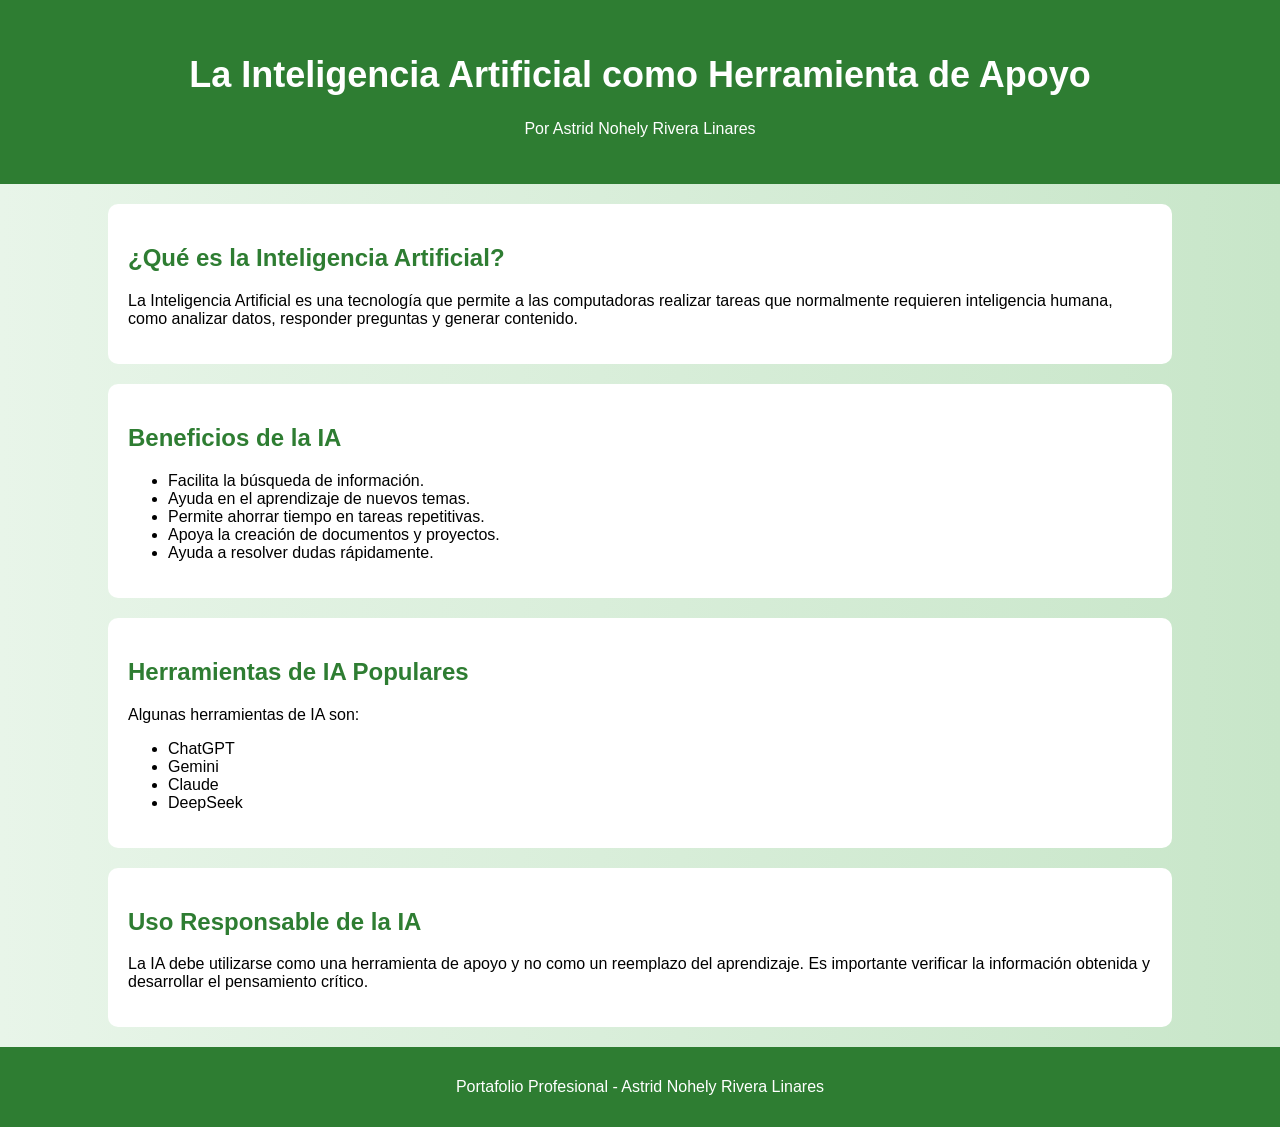
==== IA.html @ 88887b93 "primera version de mi portafolio" ====
<!DOCTYPE html>
<html lang="es">

<head>
    <meta charset="UTF-8">
    <meta name="viewport" content="width=device-width, initial-scale=1.0">
    <title>La IA como Herramienta de Apoyo</title>

    <link rel="stylesheet" href="styles.css">
</head>

<body>

    <header>
        <h1>La Inteligencia Artificial como Herramienta de Apoyo</h1>
        <p>Por Astrid Nohely Rivera Linares</p>
    </header>

    <main>

        <section class="contenido">
            <h2>¿Qué es la Inteligencia Artificial?</h2>

            <p>
                La Inteligencia Artificial es una tecnología que permite a las computadoras
                realizar tareas que normalmente requieren inteligencia humana, como analizar datos,
                responder preguntas y generar contenido.
            </p>
        </section>

        <section class="contenido">
            <h2>Beneficios de la IA</h2>

            <ul>
                <li>Facilita la búsqueda de información.</li>
                <li>Ayuda en el aprendizaje de nuevos temas.</li>
                <li>Permite ahorrar tiempo en tareas repetitivas.</li>
                <li>Apoya la creación de documentos y proyectos.</li>
                <li>Ayuda a resolver dudas rápidamente.</li>
            </ul>
        </section>

        <section class="contenido">
            <h2>Herramientas de IA Populares</h2>

            <p>
                Algunas herramientas de IA son:
            </p>

            <ul>
                <li>ChatGPT</li>
                <li>Gemini</li>
                <li>Claude</li>
                <li>DeepSeek</li>
            </ul>
        </section>

        <section class="contenido">
            <h2>Uso Responsable de la IA</h2>

            <p>
                La IA debe utilizarse como una herramienta de apoyo y no como un reemplazo del
                aprendizaje. Es importante verificar la información obtenida y desarrollar el
                pensamiento crítico.
            </p>
        </section>

    </main>

    <footer>
        <p>Portafolio Profesional - Astrid Nohely Rivera Linares</p>
    </footer>

</body>

</html>
---- styles.css ----
body{
    font-family: Arial, sans-serif;
    margin: 0;
    background: linear-gradient(to right, #e8f5e9, #c8e6c9);
}

header{
    background-color: #2e7d32;
    color: white;
    text-align: center;
    padding: 30px;
}

h1{
    font-size: 36px;
}

.contenido{
    background-color: white;
    width: 80%;
    margin: 20px auto;
    padding: 20px;
    border-radius: 10px;
}

h2{
    color: #2e7d32;
}

footer{
    background-color: #2e7d32;
    color: white;
    text-align: center;
    padding: 15px;
}
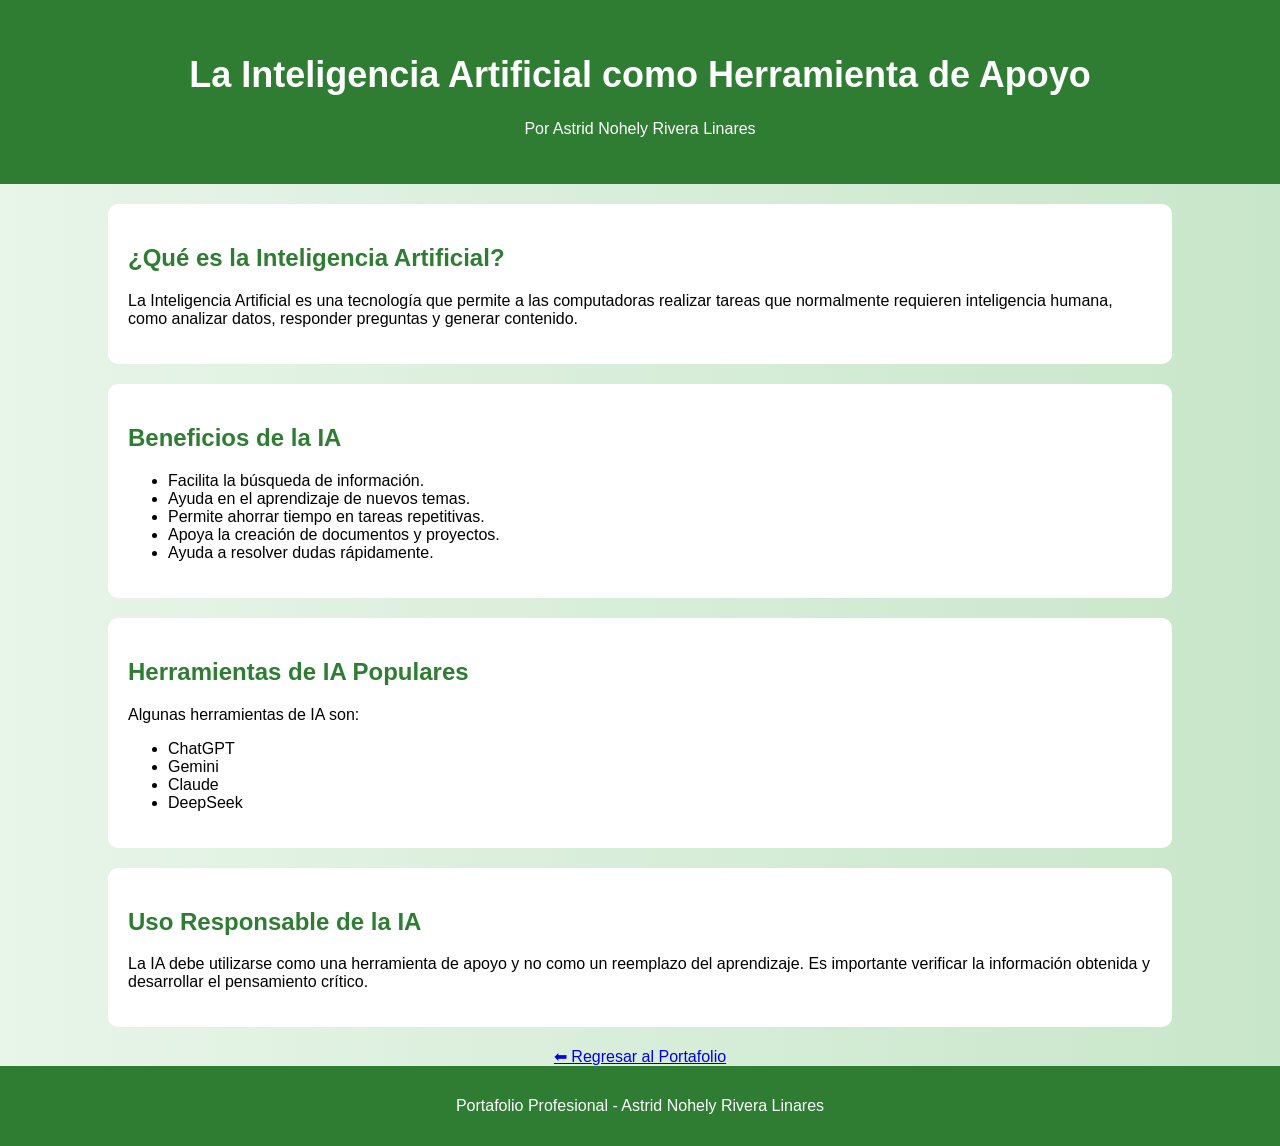
==== commit 2421b649: "Add return link to portfolio in IA.html Added a link to return to the portfolio in the footer sectio" ====
--- a/IA.html
+++ b/IA.html
@@ -67,10 +67,18 @@
 
     </main>
 
+    <center>
+
+    <a href="https://astridlin13.github.io/portafolio-profesional/" class="boton">
+    ⬅ Regresar al Portafolio
+    </a>
+
+</center>
+    
     <footer>
         <p>Portafolio Profesional - Astrid Nohely Rivera Linares</p>
     </footer>
 
 </body>
 
-</html>+</html>
